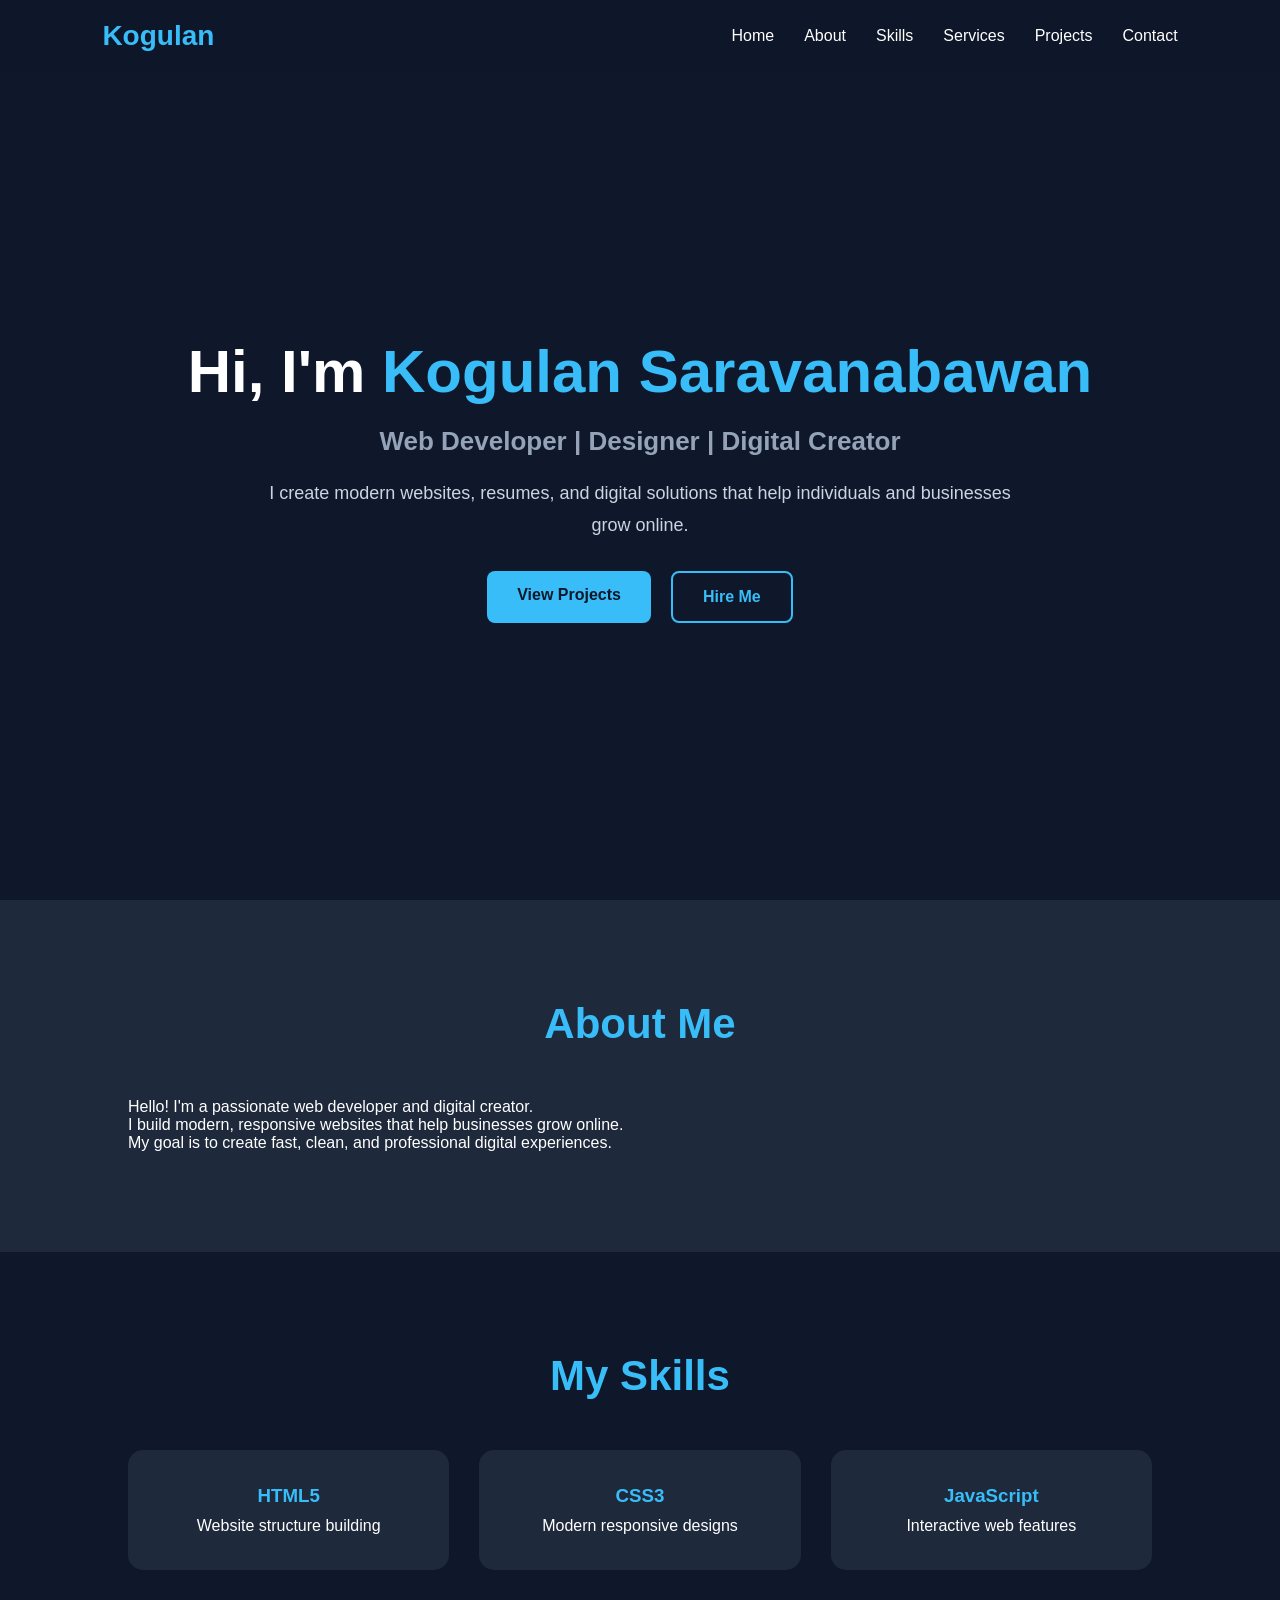
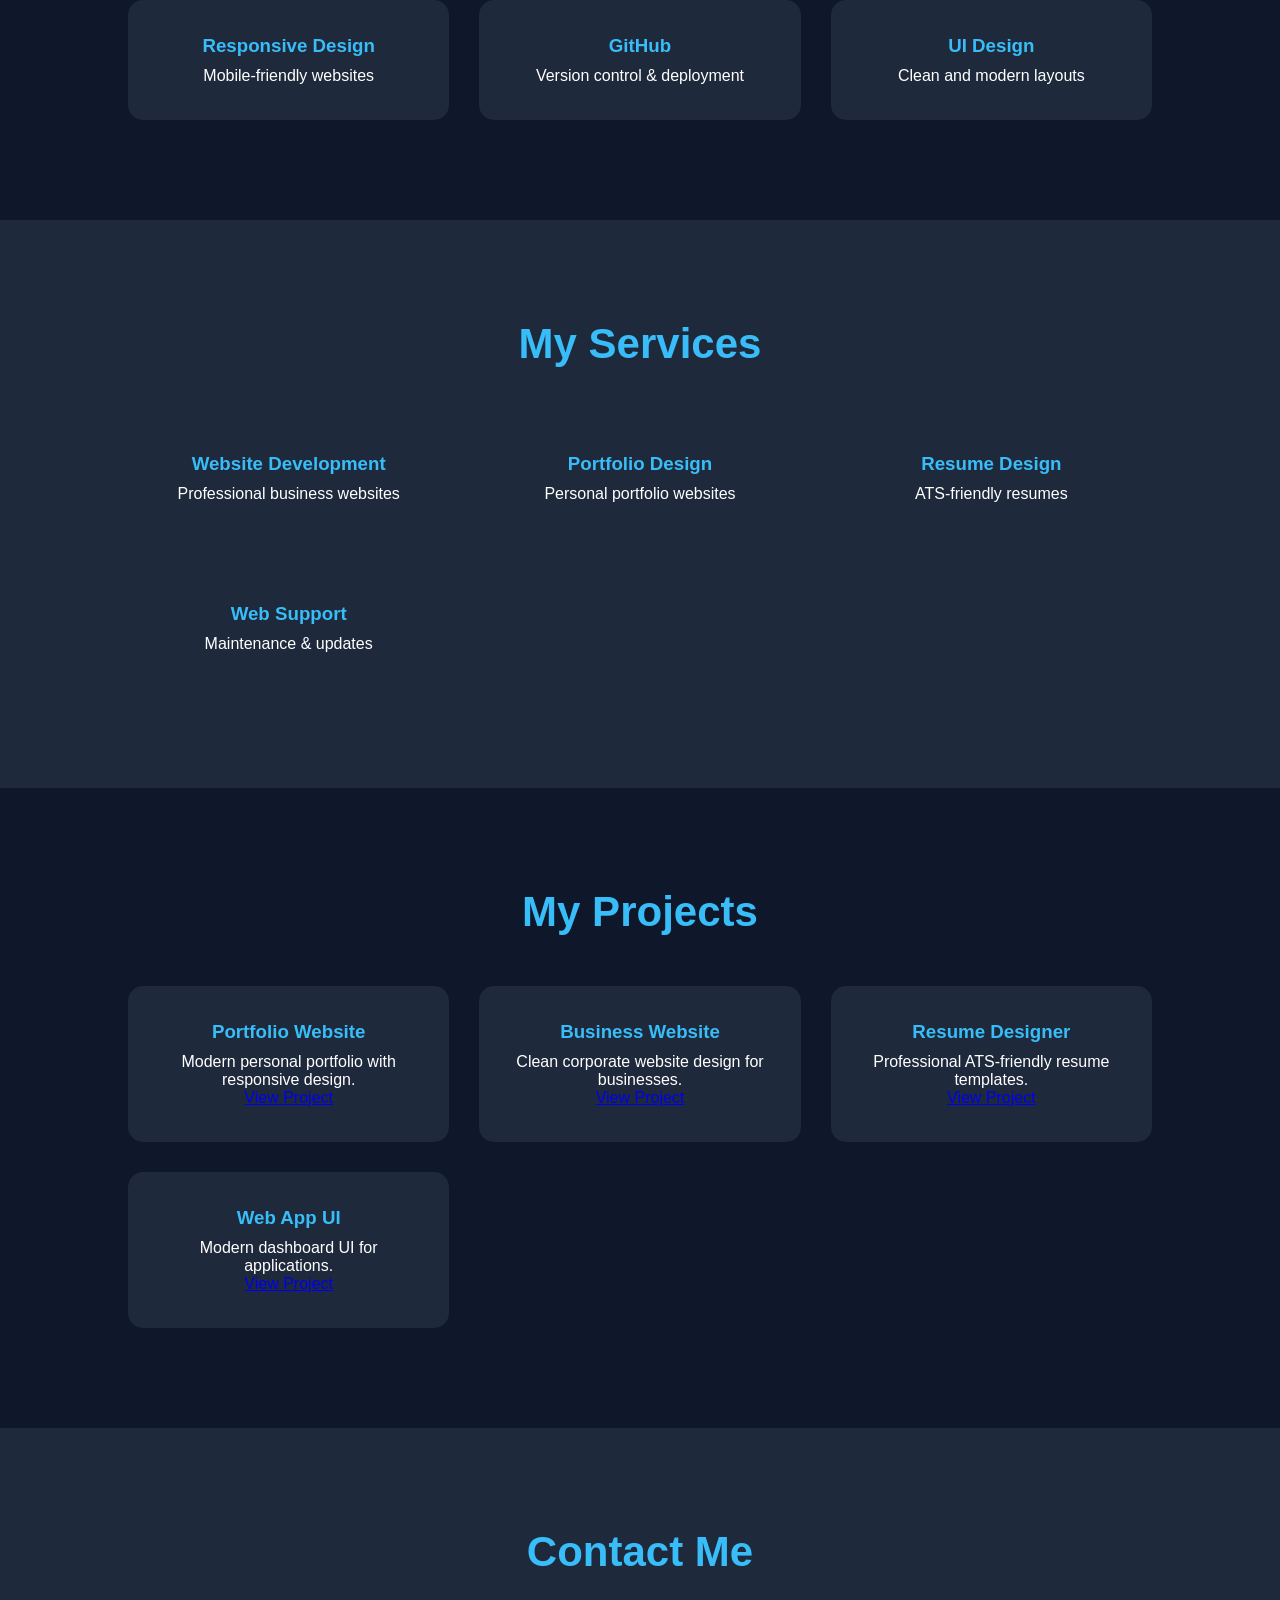
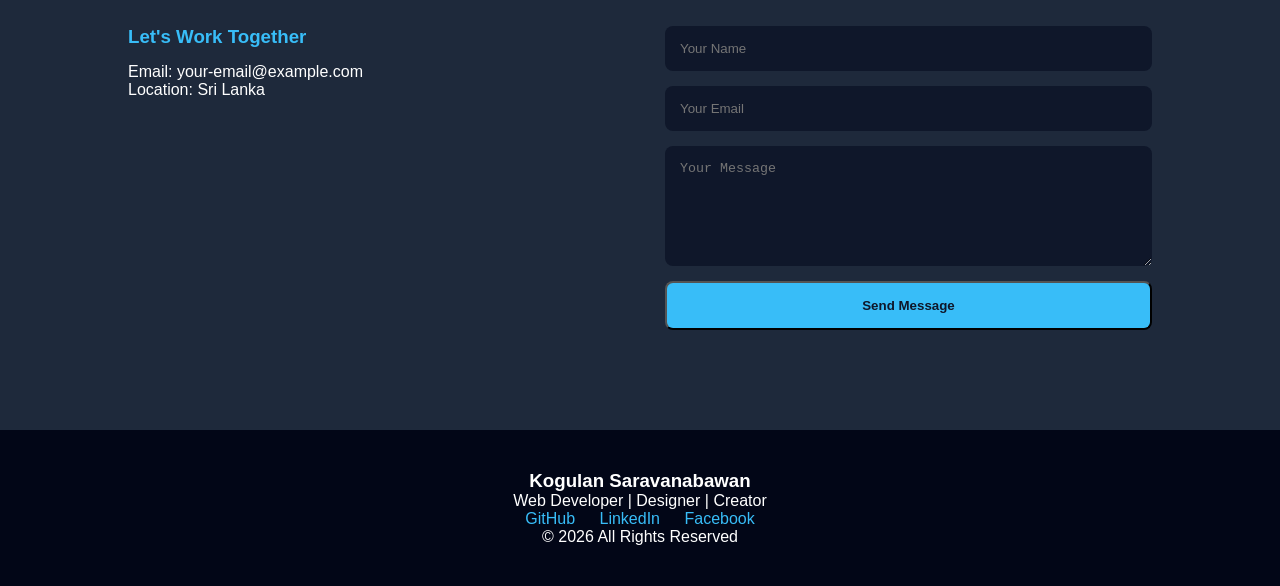
==== index.html @ e3fbbd34 "Add files via upload" ====
<!DOCTYPE html>
<html lang="en">
<head>
	<link rel="stylesheet" href="https://unpkg.com/aos@2.3.1/dist/aos.css">
    <meta charset="UTF-8">
    <meta name="viewport" content="width=device-width, initial-scale=1.0">
    <title>Kogulan Saravanabawan | Portfolio</title>
    <link rel="stylesheet" href="style.css">
</head>
<body>

    <!-- HEADER -->

    <header>
        <nav>
            <h2 class="logo">Kogulan</h2>

            <ul>
                <li><a href="#home">Home</a></li>
                <li><a href="#about">About</a></li>
                <li><a href="#skills">Skills</a></li>
                <li><a href="#services">Services</a></li>
                <li><a href="#projects">Projects</a></li>
                <li><a href="#contact">Contact</a></li>
            </ul>
        </nav>
    </header>

    <!-- HERO -->

    <section class="hero" id="home">
        <div class="hero-content">
	                <h1>Hi, I'm <span>Kogulan Saravanabawan</span></h1>
            <h2>Web Developer | Designer | Digital Creator</h2>

            <p>
                I create modern websites, resumes, and digital solutions
                that help individuals and businesses grow online.
            </p>

            <div class="buttons">
                <a href="#projects" class="btn">View Projects</a>
                <a href="#contact" class="btn btn-secondary">Hire Me</a>
            </div>
        </div>
    </section>

    <!-- ABOUT -->

<section class="about" id="about" data-aos="fade-up">
        <h2 class="section-title">About Me</h2>

        <div class="about-content">
            <div class="about-text">
                <p>Hello! I'm a passionate web developer and digital creator.</p>
                <p>I build modern, responsive websites that help businesses grow online.</p>
                <p>My goal is to create fast, clean, and professional digital experiences.</p>
            </div>
        </div>
    </section>

    <!-- SKILLS -->

    <section class="skills" id="skills" data-aos="fade-up">
        <h2 class="section-title">My Skills</h2>

        <div class="skills-container">

            <div class="skill-card">
                <h3>HTML5</h3>
                <p>Website structure building</p>
            </div>

            <div class="skill-card">
                <h3>CSS3</h3>
                <p>Modern responsive designs</p>
            </div>

            <div class="skill-card">
                <h3>JavaScript</h3>
                <p>Interactive web features</p>
            </div>

            <div class="skill-card">
                <h3>Responsive Design</h3>
                <p>Mobile-friendly websites</p>
            </div>

            <div class="skill-card">
                <h3>GitHub</h3>
                <p>Version control & deployment</p>
            </div>

            <div class="skill-card">
                <h3>UI Design</h3>
                <p>Clean and modern layouts</p>
            </div>

        </div>
    </section>

    <!-- SERVICES -->

    <section class="services" id="services" data-aos="fade-up">
        <h2 class="section-title">My Services</h2>

        <div class="services-container">

            <div class="service-card">
                <h3>Website Development</h3>
                <p>Professional business websites</p>
            </div>

            <div class="service-card">
                <h3>Portfolio Design</h3>
                <p>Personal portfolio websites</p>
            </div>

            <div class="service-card">
                <h3>Resume Design</h3>
                <p>ATS-friendly resumes</p>
            </div>

            <div class="service-card">
                <h3>Web Support</h3>
                <p>Maintenance & updates</p>
            </div>

        </div>
    </section>

    <!-- PROJECTS -->

    <section class="projects" id="projects">
    <h2 class="section-title">My Projects</h2>

    <div class="projects-container">

        <div class="project-card">
            <h3>Portfolio Website</h3>
            <p>Modern personal portfolio with responsive design.</p>
            <a href="projects/portfolio.html" class="project-btn">View Project</a>
        </div>

        <div class="project-card">
            <h3>Business Website</h3>
            <p>Clean corporate website design for businesses.</p>
            <a href="projects/business.html" class="project-btn">View Project</a>
        </div>

        <div class="project-card">
            <h3>Resume Designer</h3>
            <p>Professional ATS-friendly resume templates.</p>
            <a href="projects/resume.html" class="project-btn">View Project</a>
        </div>

        <div class="project-card">
            <h3>Web App UI</h3>
            <p>Modern dashboard UI for applications.</p>
            <a href="projects/webapp.html" class="project-btn">View Project</a>
        </div>

    </div>
</section>

    <!-- CONTACT -->

    <section class="contact" id="contact" data-aos="fade-up">
        <h2 class="section-title">Contact Me</h2>

        <div class="contact-container">

            <div class="contact-info">
                <h3>Let's Work Together</h3>
                <p>Email: your-email@example.com</p>
                <p>Location: Sri Lanka</p>
            </div>

            <form class="contact-form" action="https://formspree.io/f/xeebeqdv" method="POST">

    <input type="text" name="name" placeholder="Your Name" required>

    <input type="email" name="email" placeholder="Your Email" required>

    <textarea name="message" rows="6" placeholder="Your Message" required></textarea>

    <!-- THIS IS THE MISSING BUTTON -->
    <button type="submit" class="btn">Send Message</button>

</form>

        </div>
    </section>

    <!-- FOOTER -->

    <footer>
        <h3>Kogulan Saravanabawan</h3>
        <p>Web Developer | Designer | Creator</p>

        <div class="social-links">
            <a href="#">GitHub</a>
            <a href="#">LinkedIn</a>
            <a href="#">Facebook</a>
        </div>

        <p class="copyright">
            © 2026 All Rights Reserved
        </p>
    </footer>

    <script src="https://unpkg.com/aos@2.3.1/dist/aos.js"></script>
<script src="script.js"></script>

</body>
</html>
---- style.css ----
*{
    margin:0;
    padding:0;
    box-sizing:border-box;
    scroll-behavior:smooth;
}

body{
    font-family:Arial, sans-serif;
    background:#0f172a;
    color:white;
}

/* HEADER */

header{
    position:fixed;
    width:100%;
    top:0;
    left:0;
    background:rgba(15,23,42,0.95);
    padding:20px 8%;
    z-index:1000;
}

nav{
    display:flex;
    justify-content:space-between;
    align-items:center;
}

.logo{
    color:#38bdf8;
    font-size:28px;
}

nav ul{
    display:flex;
    list-style:none;
}

nav ul li{
    margin-left:30px;
}

nav ul li a{
    color:white;
    text-decoration:none;
}

nav ul li a:hover{
    color:#38bdf8;
}

/* HERO */

.hero{
    min-height:100vh;
    display:flex;
    justify-content:center;
    align-items:center;
    text-align:center;
    padding:120px 20px 60px;
}

.hero-content h1{
    font-size:60px;
    margin-bottom:20px;
}

.hero-content span{
    color:#38bdf8;
}

.hero-content h2{
    font-size:26px;
    color:#94a3b8;
    margin-bottom:20px;
}

.hero-content p{
    max-width:750px;
    margin:0 auto 30px;
    line-height:1.8;
    font-size:18px;
    color:#cbd5e1;
}

/* BUTTONS */

.buttons{
    display:flex;
    justify-content:center;
    gap:20px;
}

.btn{
    display:inline-block;
    padding:15px 30px;
    background:#38bdf8;
    color:#0f172a;
    text-decoration:none;
    border-radius:8px;
    font-weight:bold;
}

.btn:hover{
    transform:translateY(-5px);
}

.btn-secondary{
    background:transparent;
    border:2px solid #38bdf8;
    color:#38bdf8;
}

/* SECTIONS */

.about,
.skills,
.services,
.projects,
.contact{
    padding:100px 10%;
}

.about,
.services,
.contact{
    background:#1e293b;
}

.section-title{
    text-align:center;
    font-size:42px;
    margin-bottom:50px;
    color:#38bdf8;
}

/* CARDS */

.skills-container,
.services-container,
.projects-container{
    display:grid;
    grid-template-columns:repeat(auto-fit,minmax(250px,1fr));
    gap:30px;
}

.skill-card,
.service-card,
.project-card{
    background:#1e293b;
    padding:35px;
    border-radius:15px;
    text-align:center;
}

.skill-card:hover,
.service-card:hover,
.project-card:hover{
    transform:translateY(-8px);
}

.skill-card h3,
.service-card h3,
.project-card h3{
    color:#38bdf8;
    margin-bottom:10px;
}

/* CONTACT */

.contact-container{
    display:grid;
    grid-template-columns:1fr 1fr;
    gap:50px;
}

.contact-info h3{
    color:#38bdf8;
    margin-bottom:15px;
}

.contact-form{
    display:flex;
    flex-direction:column;
    gap:15px;
}

.contact-form input,
.contact-form textarea{
    padding:15px;
    border:none;
    border-radius:8px;
    background:#0f172a;
    color:white;
}

/* FOOTER */

footer{
    text-align:center;
    padding:40px;
    background:#020617;
}

.social-links a{
    margin:0 10px;
    color:#38bdf8;
    text-decoration:none;
}

/* RESPONSIVE */

@media(max-width:768px){

    nav{
        flex-direction:column;
    }

    nav ul{
        margin-top:10px;
        flex-wrap:wrap;
        justify-content:center;
    }

    .hero-content h1{
        font-size:40px;
    }

    .contact-container{
        grid-template-columns:1fr;
    }
   .project-img:hover{
    transform:scale(1.02);
}

img{
max-width:100%;
height:auto;
display:block;
margin:20px auto;
border-radius:10px;
}

.container{
max-width:1100px;
margin:auto;
padding:0 20px;
}

section{
padding:80px 0;
}

.contact{
background:#1e293b;
}
}
}
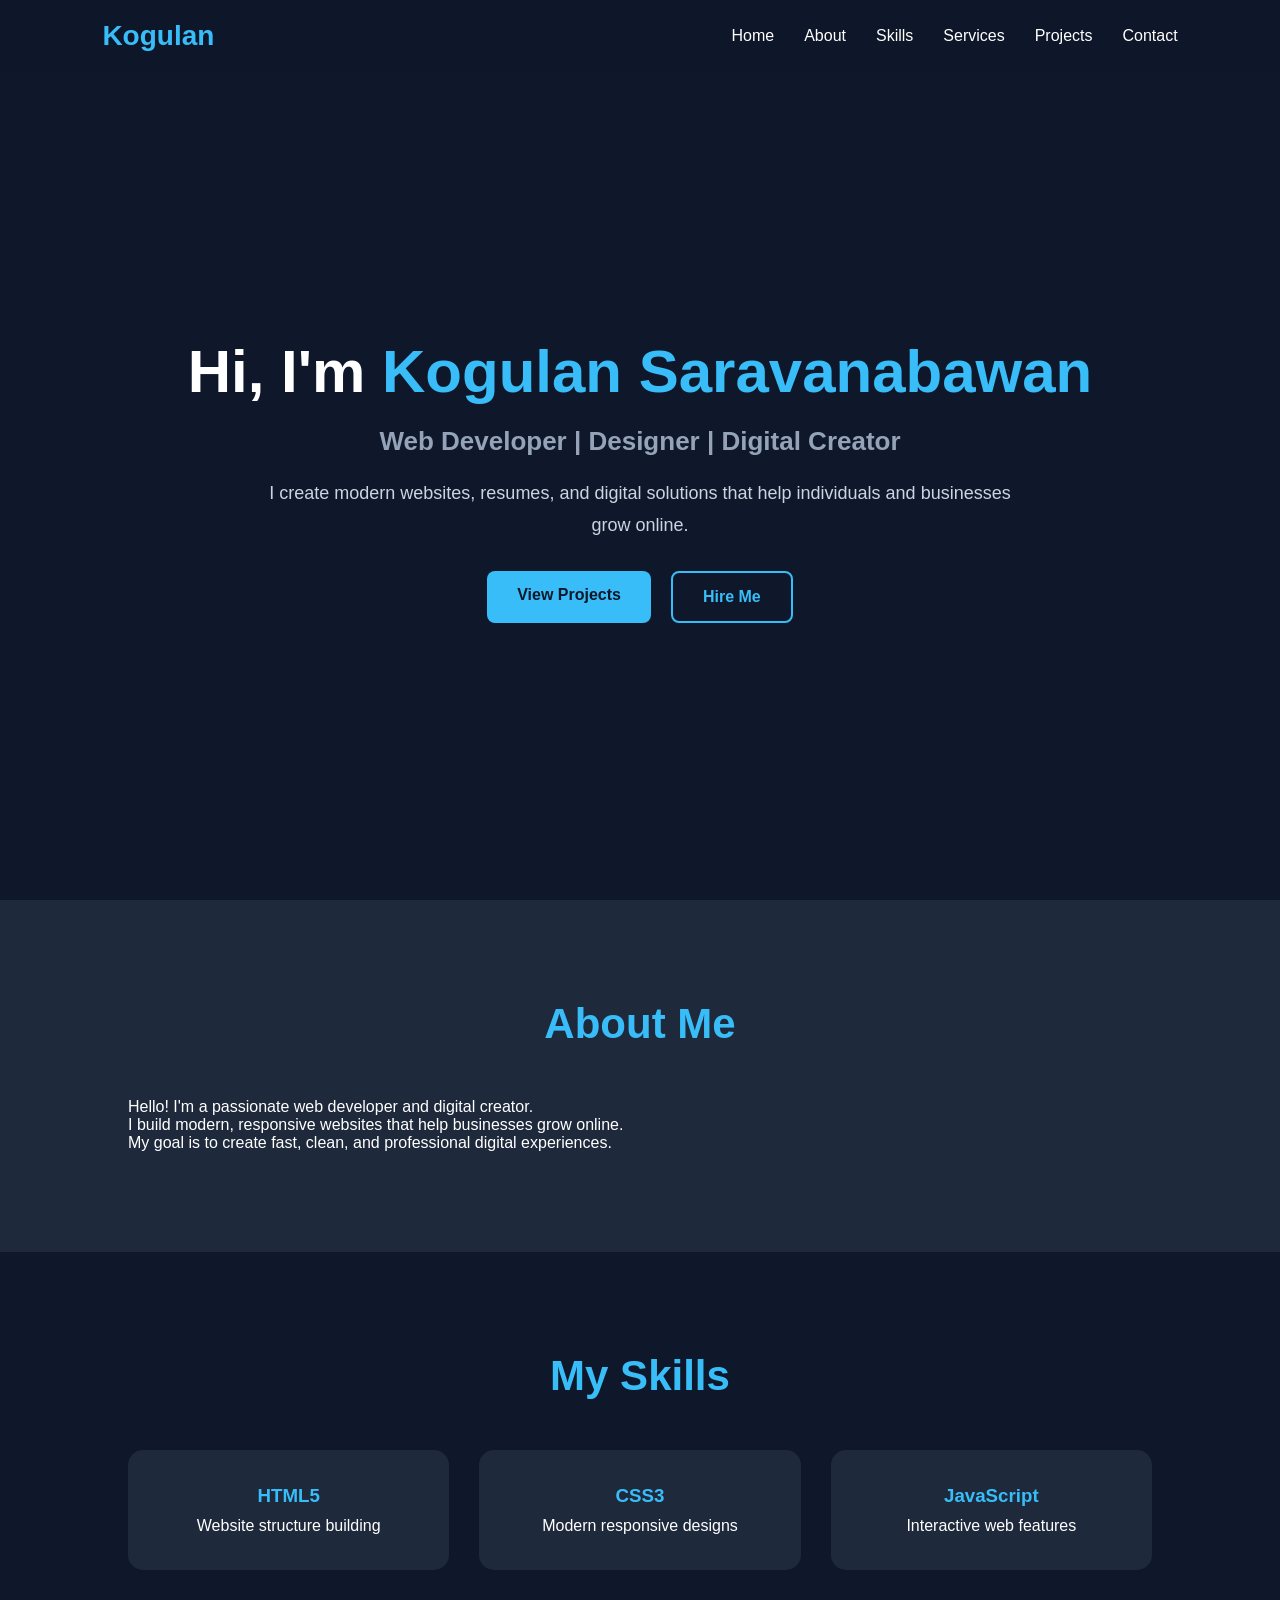
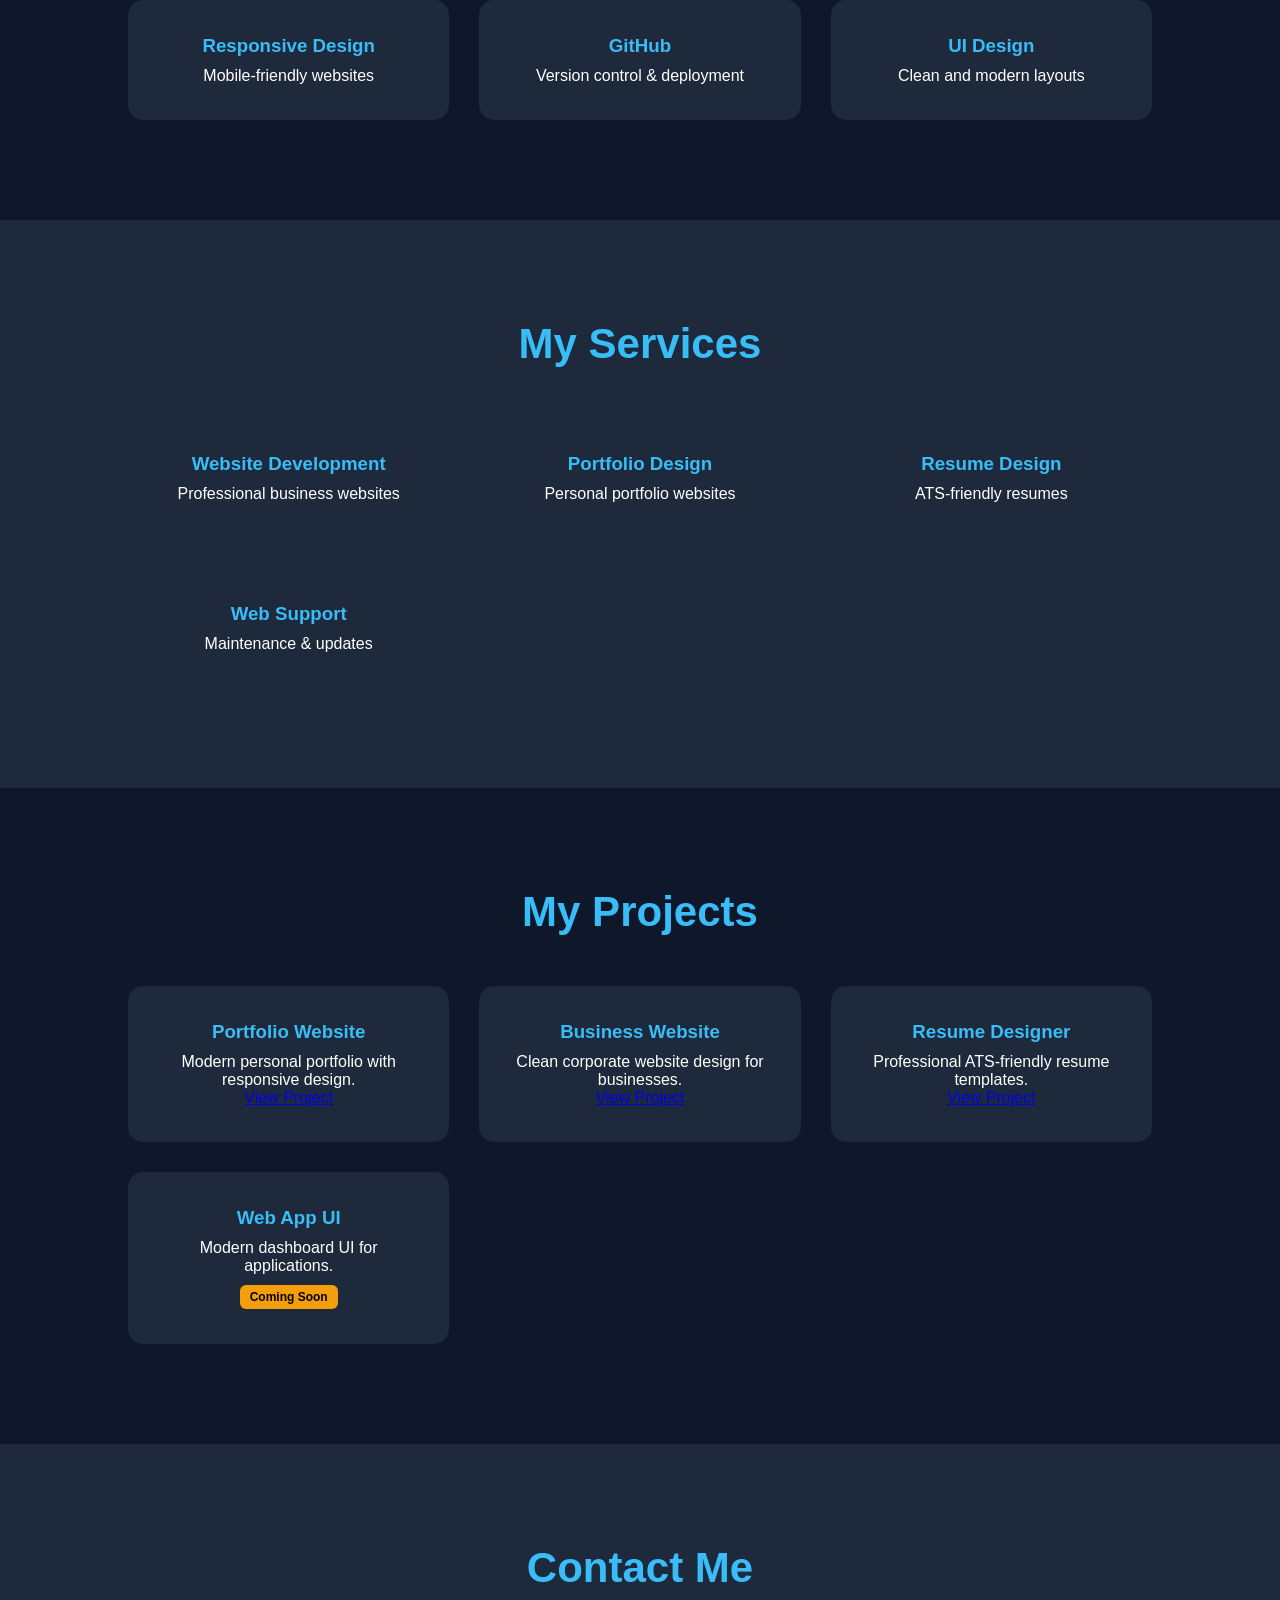
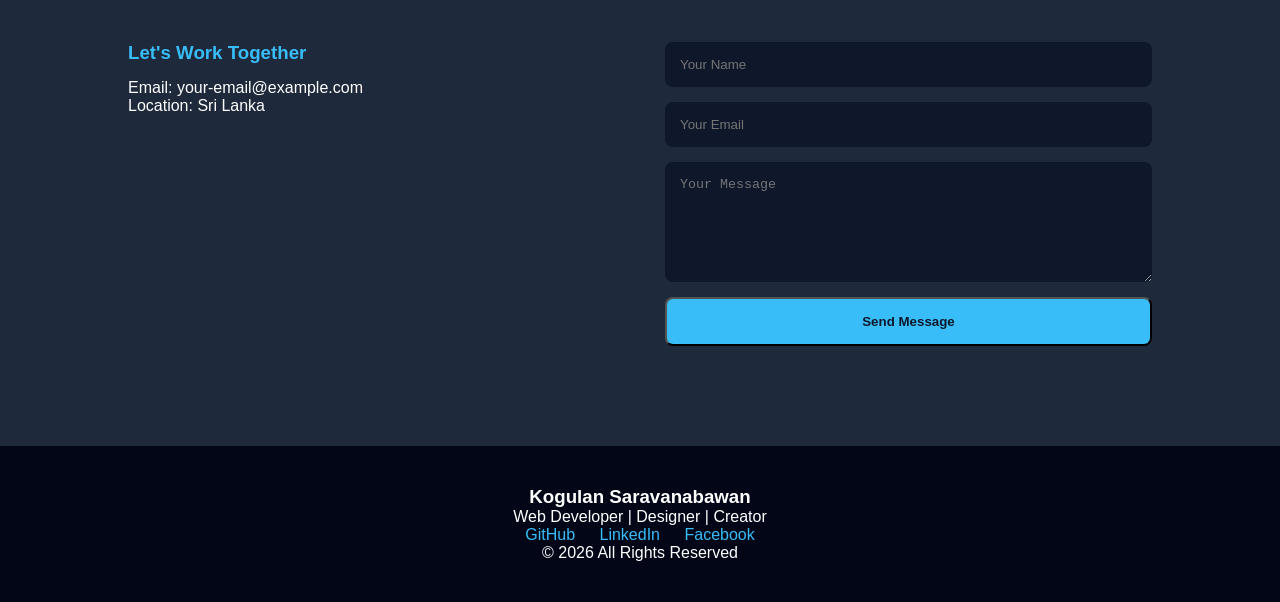
==== commit 540d4967: "Add files via upload" ====
--- a/index.html
+++ b/index.html
@@ -1,137 +1,118 @@
 <!DOCTYPE html>
 <html lang="en">
 <head>
-	<link rel="stylesheet" href="https://unpkg.com/aos@2.3.1/dist/aos.css">
+
+    <link rel="stylesheet" href="https://unpkg.com/aos@2.3.1/dist/aos.css">
+
     <meta charset="UTF-8">
     <meta name="viewport" content="width=device-width, initial-scale=1.0">
+
     <title>Kogulan Saravanabawan | Portfolio</title>
+
     <link rel="stylesheet" href="style.css">
+
 </head>
+
 <body>
 
-    <!-- HEADER -->
-
-    <header>
-        <nav>
-            <h2 class="logo">Kogulan</h2>
-
-            <ul>
-                <li><a href="#home">Home</a></li>
-                <li><a href="#about">About</a></li>
-                <li><a href="#skills">Skills</a></li>
-                <li><a href="#services">Services</a></li>
-                <li><a href="#projects">Projects</a></li>
-                <li><a href="#contact">Contact</a></li>
-            </ul>
-        </nav>
-    </header>
-
-    <!-- HERO -->
-
-    <section class="hero" id="home">
-        <div class="hero-content">
-	                <h1>Hi, I'm <span>Kogulan Saravanabawan</span></h1>
-            <h2>Web Developer | Designer | Digital Creator</h2>
-
-            <p>
-                I create modern websites, resumes, and digital solutions
-                that help individuals and businesses grow online.
-            </p>
-
-            <div class="buttons">
-                <a href="#projects" class="btn">View Projects</a>
-                <a href="#contact" class="btn btn-secondary">Hire Me</a>
-            </div>
-        </div>
-    </section>
-
-    <!-- ABOUT -->
-
+<!-- HEADER -->
+<header>
+    <nav>
+        <h2 class="logo">Kogulan</h2>
+
+        <ul>
+            <li><a href="#home">Home</a></li>
+            <li><a href="#about">About</a></li>
+            <li><a href="#skills">Skills</a></li>
+            <li><a href="#services">Services</a></li>
+            <li><a href="#projects">Projects</a></li>
+            <li><a href="#contact">Contact</a></li>
+        </ul>
+    </nav>
+</header>
+
+<!-- HERO -->
+<section class="hero" id="home">
+    <div class="hero-content">
+
+        <h1>Hi, I'm <span>Kogulan Saravanabawan</span></h1>
+
+        <h2>Web Developer | Designer | Digital Creator</h2>
+
+        <p>
+            I create modern websites, resumes, and digital solutions
+            that help individuals and businesses grow online.
+        </p>
+
+        <div class="buttons">
+            <a href="#projects" class="btn">View Projects</a>
+            <a href="#contact" class="btn btn-secondary">Hire Me</a>
+        </div>
+
+    </div>
+</section>
+
+<!-- ABOUT -->
 <section class="about" id="about" data-aos="fade-up">
-        <h2 class="section-title">About Me</h2>
-
-        <div class="about-content">
-            <div class="about-text">
-                <p>Hello! I'm a passionate web developer and digital creator.</p>
-                <p>I build modern, responsive websites that help businesses grow online.</p>
-                <p>My goal is to create fast, clean, and professional digital experiences.</p>
-            </div>
-        </div>
-    </section>
-
-    <!-- SKILLS -->
-
-    <section class="skills" id="skills" data-aos="fade-up">
-        <h2 class="section-title">My Skills</h2>
-
-        <div class="skills-container">
-
-            <div class="skill-card">
-                <h3>HTML5</h3>
-                <p>Website structure building</p>
-            </div>
-
-            <div class="skill-card">
-                <h3>CSS3</h3>
-                <p>Modern responsive designs</p>
-            </div>
-
-            <div class="skill-card">
-                <h3>JavaScript</h3>
-                <p>Interactive web features</p>
-            </div>
-
-            <div class="skill-card">
-                <h3>Responsive Design</h3>
-                <p>Mobile-friendly websites</p>
-            </div>
-
-            <div class="skill-card">
-                <h3>GitHub</h3>
-                <p>Version control & deployment</p>
-            </div>
-
-            <div class="skill-card">
-                <h3>UI Design</h3>
-                <p>Clean and modern layouts</p>
-            </div>
-
-        </div>
-    </section>
-
-    <!-- SERVICES -->
-
-    <section class="services" id="services" data-aos="fade-up">
-        <h2 class="section-title">My Services</h2>
-
-        <div class="services-container">
-
-            <div class="service-card">
-                <h3>Website Development</h3>
-                <p>Professional business websites</p>
-            </div>
-
-            <div class="service-card">
-                <h3>Portfolio Design</h3>
-                <p>Personal portfolio websites</p>
-            </div>
-
-            <div class="service-card">
-                <h3>Resume Design</h3>
-                <p>ATS-friendly resumes</p>
-            </div>
-
-            <div class="service-card">
-                <h3>Web Support</h3>
-                <p>Maintenance & updates</p>
-            </div>
-
-        </div>
-    </section>
-
-    <!-- PROJECTS -->
-
-    <section class="projects" id="projects">
+    <h2 class="section-title">About Me</h2>
+
+    <div class="about-content">
+        <div class="about-text">
+            <p>Hello! I'm a passionate web developer and digital creator.</p>
+            <p>I build modern, responsive websites that help businesses grow online.</p>
+            <p>My goal is to create fast, clean, and professional digital experiences.</p>
+        </div>
+    </div>
+</section>
+
+<!-- SKILLS -->
+<section class="skills" id="skills" data-aos="fade-up">
+    <h2 class="section-title">My Skills</h2>
+
+    <div class="skills-container">
+
+        <div class="skill-card"><h3>HTML5</h3><p>Website structure building</p></div>
+        <div class="skill-card"><h3>CSS3</h3><p>Modern responsive designs</p></div>
+        <div class="skill-card"><h3>JavaScript</h3><p>Interactive web features</p></div>
+        <div class="skill-card"><h3>Responsive Design</h3><p>Mobile-friendly websites</p></div>
+        <div class="skill-card"><h3>GitHub</h3><p>Version control & deployment</p></div>
+        <div class="skill-card"><h3>UI Design</h3><p>Clean and modern layouts</p></div>
+
+    </div>
+</section>
+
+<!-- SERVICES -->
+<section class="services" id="services" data-aos="fade-up">
+    <h2 class="section-title">My Services</h2>
+
+    <div class="services-container">
+
+        <div class="service-card">
+            <h3>Website Development</h3>
+            <p>Professional business websites</p>
+        </div>
+
+        <div class="service-card">
+            <h3>Portfolio Design</h3>
+            <p>Personal portfolio websites</p>
+        </div>
+
+        <div class="service-card">
+            <h3>Resume Design</h3>
+            <p>ATS-friendly resumes</p>
+        </div>
+
+        <div class="service-card">
+            <h3>Web Support</h3>
+            <p>Maintenance & updates</p>
+        </div>
+
+    </div>
+</section>
+
+<!-- PROJECTS -->
+<section class="projects" id="projects" data-aos="fade-up">
+
     <h2 class="section-title">My Projects</h2>
 
     <div class="projects-container">
@@ -157,59 +138,76 @@
         <div class="project-card">
             <h3>Web App UI</h3>
             <p>Modern dashboard UI for applications.</p>
-            <a href="projects/webapp.html" class="project-btn">View Project</a>
-        </div>
-
-    </div>
-</section>
-
-    <!-- CONTACT -->
-
-    <section class="contact" id="contact" data-aos="fade-up">
-        <h2 class="section-title">Contact Me</h2>
-
-        <div class="contact-container">
-
-            <div class="contact-info">
-                <h3>Let's Work Together</h3>
-                <p>Email: your-email@example.com</p>
-                <p>Location: Sri Lanka</p>
-            </div>
-
-            <form class="contact-form" action="https://formspree.io/f/xeebeqdv" method="POST">
-
-    <input type="text" name="name" placeholder="Your Name" required>
-
-    <input type="email" name="email" placeholder="Your Email" required>
-
-    <textarea name="message" rows="6" placeholder="Your Message" required></textarea>
-
-    <!-- THIS IS THE MISSING BUTTON -->
-    <button type="submit" class="btn">Send Message</button>
-
-</form>
-
-        </div>
-    </section>
-
-    <!-- FOOTER -->
-
-    <footer>
-        <h3>Kogulan Saravanabawan</h3>
-        <p>Web Developer | Designer | Creator</p>
-
-        <div class="social-links">
-            <a href="#">GitHub</a>
-            <a href="#">LinkedIn</a>
-            <a href="#">Facebook</a>
-        </div>
-
-        <p class="copyright">
-            © 2026 All Rights Reserved
-        </p>
-    </footer>
-
-    <script src="https://unpkg.com/aos@2.3.1/dist/aos.js"></script>
+            <span style="
+                display:inline-block;
+                margin-top:10px;
+                padding:5px 10px;
+                background:#f59e0b;
+                color:black;
+                border-radius:6px;
+                font-size:12px;
+                font-weight:bold;
+            ">
+                Coming Soon
+            </span>
+        </div>
+
+    </div>
+
+</section>
+
+<!-- CONTACT -->
+<section class="contact" id="contact" data-aos="fade-up">
+
+    <h2 class="section-title">Contact Me</h2>
+
+    <div class="contact-container">
+
+        <div class="contact-info">
+            <h3>Let's Work Together</h3>
+            <p>Email: your-email@example.com</p>
+            <p>Location: Sri Lanka</p>
+        </div>
+
+        <form class="contact-form" action="https://formspree.io/f/xeebeqdv" method="POST">
+
+            <input type="text" name="name" placeholder="Your Name" required>
+
+            <input type="email" name="email" placeholder="Your Email" required>
+
+            <textarea name="message" rows="6" placeholder="Your Message" required></textarea>
+
+            <button type="submit" class="btn">Send Message</button>
+
+        </form>
+
+    </div>
+
+</section>
+
+<!-- FOOTER -->
+<footer>
+    <h3>Kogulan Saravanabawan</h3>
+    <p>Web Developer | Designer | Creator</p>
+
+    <div class="social-links">
+        <a href="#">GitHub</a>
+        <a href="#">LinkedIn</a>
+        <a href="#">Facebook</a>
+    </div>
+
+    <p class="copyright">
+        © 2026 All Rights Reserved
+    </p>
+</footer>
+
+<!-- SCRIPTS -->
+<script src="https://unpkg.com/aos@2.3.1/dist/aos.js"></script>
+
+<script>
+    AOS.init();
+</script>
+
 <script src="script.js"></script>
 
 </body>
